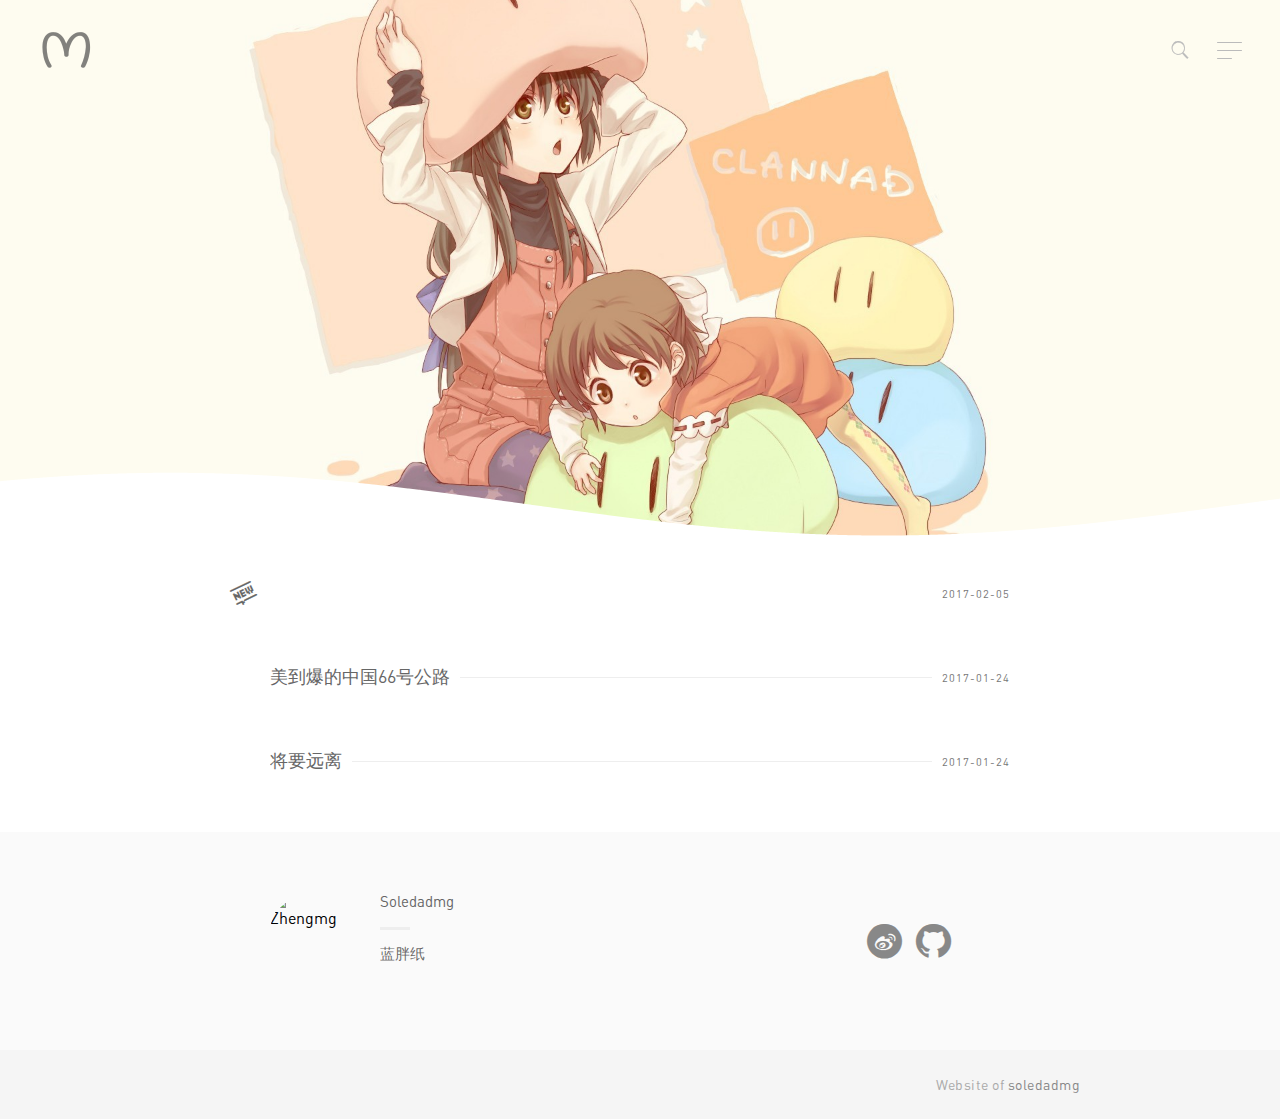
==== index.html @ 891004e0 "Site updated: 2017-02-05 13:37:43" ====
<!DOCTYPE html>
<html>
  <head>
    <meta charset="utf-8">
    
    <title>Soledadmg</title>
    <meta name="viewport" content="width=device-width, initial-scale=1, maximum-scale=1">
    
    
      <link rel="icon" href="/icon.png">
    

    <link rel="stylesheet" href="/css/style.css">

    <link rel="stylesheet" href="/js/google-code-prettify/tomorrow-night-eighties.min.css">

  </head>

  <body>

<header>
	<a id="logo" href="/" title="Soledadmg">
	<img src="/icon.png" alt="Soledadmg"></a>
	
	
		<!--搜索栏-->
		<i class="js-toggle-search iconfont icon-search"></i>


<form class="js-search search-form search-form--modal" method="get" action="http://gushi.li" role="search">
	<div class="search-form__inner">
		<div>
			<i class="iconfont icon-search"></i>
			<input class="text-input" placeholder="Enter Key..." type="search">
		</div>
	</div>
</form>
	

	
		<!--侧边导航栏-->
		<a id="nav-toggle" href="#"><span></span></a>

<nav>
	<div class="menu-top-container">
		<ul id="menu-top" class="menu">
			
				
				<li class="current-menu-item">
					<a href="http://weibo.com/soledadmg/" target="_blank">Weibo</a>
				</li>
			
				
				<li class="current-menu-item">
					<a href="https://soledadmg.github.io/" target="_blank">QQ:280721769</a>
				</li>
			
				
				<li class="current-menu-item">
					<a href="http://www.lcode.org/" target="_blank">清清</a>
				</li>
			
		</ul>
	</div>
</nav>
	

</header>
<div class="m-header ">
	<section id="hero1" class="hero">
		<div class="inner">
		</div>
	</section>
	
		<figure class="top-image" data-enable=true></figure>
	
</div>

<!--文章列表-->
<div class="wrapper">
  
    <ul class="posts-list mb+ js-posts">
      
                <!--<div class="type">
          <div class="mask">
            <i class="iconfont"></i>
          </div>
          </div>-->
        <li class="post">
          
            <i class="post-status iconfont icon-icon"></i>  
          
          <h2 class="no-background"  >
            <span><a href="/2017/02/05/秘密/"></a></span>
            <time class="post-time" datetime="2017-02-05T03:10:11.693Z" itemprop="datePublished">2017-02-05</time>
          </h2>
        </li>
      
                <!--<div class="type">
          <div class="mask">
            <i class="iconfont"></i>
          </div>
          </div>-->
        <li class="post">
          
          <h2 class="no-background"  >
            <span><a href="/2017/01/24/美到爆的中国66号公路/">美到爆的中国66号公路</a></span>
            <time class="post-time" datetime="2017-01-24T10:46:28.000Z" itemprop="datePublished">2017-01-24</time>
          </h2>
        </li>
      
                <!--<div class="type">
          <div class="mask">
            <i class="iconfont"></i>
          </div>
          </div>-->
        <li class="post">
          
          <h2 class="no-background"  >
            <span><a href="/2017/01/24/将要远离/">将要远离</a></span>
            <time class="post-time" datetime="2017-01-24T08:49:28.000Z" itemprop="datePublished">2017-01-24</time>
          </h2>
        </li>
      
    </ul>
    

  
</div>





<div class="fat-footer">
	<div class="wrapper">
		<div class="layout layout--center">
			<div class="layout__item palm-mb">
				<div class="media">
					<img class="headimg" src='http://tva2.sinaimg.cn/crop.0.0.180.180.180/6e9a42e9jw1e8qgp5bmzyj2050050aa8.jpg' alt='Zhengmg'>
					<div class="media__body">
						<h4>Soledadmg</h4>
						<p class='site-description'>蓝胖纸</p>
					</div>
				</div>
				<div class="author-contact">
					<ul>
						
							
							<li>
				        		<a href="http://weibo.com/soledadmg/" target="_blank">
				        			
				        				<i class="iconfont icon-weibo"></i>
				        			
				        		</a>
				        	</li>
						
							
							<li>
				        		<a href="https://github.com/soledadmg" target="_blank">
				        			
				        				<i class="iconfont icon-github"></i>
				        			
				        		</a>
				        	</li>
						
					</ul>
				</div>
			</div>
		</div>
	</div>
</div>

<footer class="footer" role="contentinfo">
	<div class="wrapper wrapper--wide split split--responsive">
	Website of <a href="https://soledadmg.github.io" target="_blank">soledadmg</a>
	</div>
</footer>

	<!-－这里导入了 lib.js 里面涵盖了 jQuery 等框架 所以注释掉-->
	<!--<script src="http://lib.sinaapp.com/js/jquery/2.0/jquery.min.js"></script>-->
	<script src="/js/lib.js"></script>
	<script src="/js/google-code-prettify/prettify.js"></script>
	<script src="/js/module.js"></script>
	<script src="/js/script.js"></script>
	<script type='text/javascript'>
		//代码高亮
		$(document).ready(function(){
	 		$('pre').addClass('prettyprint linenums').attr('style', 'overflow:auto;');
   			prettyPrint();
		});
	</script>
	</body>
</html>
---- css/style.css ----
@font-face {
  font-family: "din";
  src: url("fonts/din.otf") format("opentype");
  font-weight: normal;
}
@font-face {
  font-family: iconfont;
  src: url("fonts/iconfont/iconfont.eot?t=1476587789");
  src: url("fonts/iconfont/iconfont.eot?t=1476587789#iefix") format('embedded-opentype'), url("fonts/iconfont/iconfont.woff?t=1476587789") format('woff'), url("fonts/iconfont/iconfont.ttf?t=1476587789") format('truetype'), url("fonts/iconfont/iconfont.svg?t=1476587789#iconfont") format('svg');
}
.iconfont {
  font-family: iconfont !important;
  font-size: 16px;
  font-style: normal;
  -webkit-font-smoothing: antialiased;
  -webkit-text-stroke-width: 0.2px;
  -moz-osx-font-smoothing: grayscale;
}
.icon-twitter:before {
  content: "\e600";
}
.icon-github:before {
  content: "\ee2c";
}
.icon-next:before {
  content: "\e619";
}
.icon-douban:before {
  content: "\e680";
}
.icon-icon:before {
  content: "\e610";
}
.icon-search:before {
  content: "\348d";
}
.icon-weixin:before {
  content: "\e60d";
}
.icon-weibo:before {
  content: "\e647";
}
.icon-zhihu:before {
  content: "\e63f";
}
* {
  margin: 0;
  padding: 0;
}
html,
body {
  height: 100%;
  width: 100%;
}
html {
  -webkit-box-sizing: border-box;
  -moz-box-sizing: border-box;
  box-sizing: border-box;
}
*,
*:before,
*:after {
  -webkit-box-sizing: inherit;
  -moz-box-sizing: inherit;
  box-sizing: inherit;
}
html {
  box-sizing: border-box;
  -webkit-box-sizing: border-box;
  -moz-box-sizing: border-box;
}
body {
  font-family: din, 'Hiragino Sans GB', 'Microsoft Yahei', Arial, sans-serif;
  font-size: 16px;
  background-color: #fff;
}
h1,
h2,
h3,
h4,
h5,
h6 {
  color: #666;
  font-weight: 300;
}
h1,
h2,
h3,
h4,
h5,
h6,
ul,
ol,
dl,
blockquote,
p,
address,
table,
fieldset,
figure,
pre {
  margin-bottom: 30px;
  margin-bottom: 1.875rem;
}
ol,
li {
  list-style: none;
}
a {
  color: #666;
  text-decoration: none;
}
abbr[title],
dfn[title] {
  cursor: help;
}
u,
ins {
  text-decoration: none;
}
ins {
  border-bottom: 1px solid;
}
@media screen and (max-width: 719px) {
  .p-header .p-image {
    padding-bottom: 73.4375%;
  }
}
.p-header {
  position: relative;
  display: block;
  width: 100%;
}
.p-header .p-image {
  display: block;
  width: 100%;
  padding-bottom: 550px;
  background: center center/cover no-repea;
}
.p-header #wave-canvas {
  position: absolute;
  bottom: -1px;
  left: 0;
  width: 100%;
  height: 100%;
  z-index: 0;
  pointer-events: none;
}
header {
  display: block;
  position: fixed;
  padding: 1em 0;
  top: 0;
  left: 0;
  height: 100px;
  width: 100%;
  -webkit-transition: all 500ms ease-in-out;
  transition: all 500ms ease-in-out;
  z-index: 2;
}
header #logo img {
  text-indent: -9999px;
  display: block;
  background-size: contain;
  height: 100%;
  width: auto;
}
header #logo {
  margin: 0 0 0 2em;
  text-indent: -9999px;
  display: block;
  background-size: contain;
  height: 100%;
  width: 150px;
  opacity: 0.68;
}
header.scrolled {
  background: rgba(255,255,255,0.3);
  -webkit-box-shadow: 0 1px 2px 0 rgba(0,0,0,0.15);
  -moz-box-shadow: 0 1px 2px 0 rgba(0,0,0,0.15);
  box-shadow: 0 1px 2px 0 rgba(0,0,0,0.15);
  height: 60px;
}
header.scrolled #nav-toggle {
  position: absolute;
  top: 30px;
  -webkit-transform: translateY(-15px);
  transform: translateY(-15px);
}
@media screen and (max-width: 719px) {
  .m-header .top-image {
    width: 100.5%;
    padding-bottom: 73.4375%;
  }
  .m-header {
    width: 99.5%;
  }
}
@media screen and (max-width: 719px) {
  .hero {
    height: 100%;
  }
}
.m-header {
  position: relative;
  display: block;
  width: 100%;
}
.m-header .top-image {
  display: block;
  width: 100%;
  padding-bottom: 550px;
  background: center center/cover no-repeat;
}
.m-header #wave-canvas {
  position: absolute;
  bottom: -1px;
  left: 0;
  width: 100%;
  height: 100%;
  z-index: 0;
  pointer-events: none;
}
.hero {
  text-align: center;
  position: absolute;
  width: 100%;
  overflow: hidden;
}
header.scrolled .js-toggle-search {
  position: absolute;
  top: 33px;
  -webkit-transform: translateY(-15px);
  transform: translateY(-15px);
  -webkit-transition: all 500ms ease-in-out;
  transition: all 500ms ease-in-out;
}
.js-toggle-search {
  font-size: 20px;
  position: relative;
  color: #bbb;
  z-index: 4;
  position: absolute;
  top: 37px;
  right: 90px;
  -webkit-transition: all 500ms ease-in-out;
  transition: all 500ms ease-in-out;
}
.js-toggle-search:hover {
  cursor: pointer;
  color: #666;
}
.search-form--modal {
  -webkit-transition: visibility 0.25s ease, opacity 0.25s ease;
  -moz-transition: visibility 0.25s ease, opacity 0.25s ease;
  -ms-transition: visibility 0.25s ease, opacity 0.25s ease;
  -o-transition: visibility 0.25s ease, opacity 0.25s ease;
  transition: visibility 0.25s ease, opacity 0.25s ease;
  overflow: hidden;
  z-index: 1;
  position: fixed;
  top: 0;
  right: 0;
  left: 0;
  bottom: 0;
  background: #fff;
  visibility: hidden;
  opacity: 0;
}
.search-form--modal .search-form__inner {
  max-width: 640px;
  padding: 0 20px;
  margin: auto;
  text-align: left;
  position: absolute;
  width: 100%;
  left: 0;
  right: 0;
  height: 85px;
  top: 0;
  bottom: 0;
}
.search-form.is-visible {
  visibility: visible;
  opacity: 1;
}
.search-form div {
  position: relative;
}
.search-form div i {
  font-size: 32px;
  font-size: 2rem;
  line-height: 1;
  color: #ddd;
  position: absolute;
  bottom: 12px;
  margin-top: -16px;
  left: 16px;
}
.search-form input {
  font-size: 24px;
  font-size: 1.5rem;
  background: #f5f5f5;
  padding: 12px 24px 12px 64px;
  width: 100%;
  -webkit-box-sizing: border-box;
  -webkit-appearance: none;
  -moz-box-sizing: border-box;
  box-sizing: border-box;
}
.search-form input::-webkit-input-placeholder {
  color: #ddd;
}
.search-form input:-moz-placeholder {
  color: #ddd;
}
.search-form input::-moz-placeholder {
  color: #ddd;
}
.search-form input:-ms-input-placeholder {
  color: #ddd;
}
.text-input {
  font-size: 14px;
  font-size: 0.875rem;
  background: #f1f2f2;
  border: 1px solid #eee;
  color: #666;
  border-radius: 3px;
  padding: 10px 12px;
}
.text-input:focus {
  background: #fff;
  color: #5b5e5f;
  border-color: #4f94cb;
  outline: none;
  box-shadow: 0 0 3px rgba(95,140,196,0.25);
}
.text-input:disabled {
  color: #aaa;
}
.text-input--small {
  padding: 8px 12px;
}
#nav-toggle {
  padding: 15px 35px 16px 0;
  z-index: 10;
  display: block;
  top: 35px;
  right: 2em;
  -webkit-transition: all 500ms ease-in-out;
  transition: all 500ms ease-in-out;
  position: absolute;
}
#nav-toggle span,
#nav-toggle span:after,
#nav-toggle span:before {
  text-align: center;
  cursor: pointer;
  border-radius: 0;
  height: 1px;
  width: 25px;
  background: #bbb;
  position: absolute;
  display: block;
  content: '';
  border-radius: 2px;
  -webkit-transition: all 200ms ease-in-out;
  transition: all 200ms ease-in-out;
}
#nav-toggle span {
  left: 4px;
}
#nav-toggle span:before {
  top: -8px;
}
#nav-toggle span:after {
  bottom: -8px;
  width: 15px;
}
#nav-toggle:hover span,
#nav-toggle:hover span:after,
#nav-toggle:hover span:before {
  background: #999;
}
#nav-toggle.active span {
  background-color: transparent;
  background: #333;
}
#nav-toggle.active span:after,
#nav-toggle.active span:before {
  top: 0;
  background: #fff;
}
#nav-toggle.active span:before {
  -webkit-transform: rotate(45deg);
  transform: rotate(45deg);
}
#nav-toggle.active span:after {
  -webkit-transform: rotate(-45deg);
  transform: rotate(-45deg);
  width: 25px;
}
nav {
  -webkit-transition: all 200ms ease-out;
  transition: all 200ms ease-out;
  position: fixed;
  top: 0;
  height: 100%;
  width: 300px;
  background: #333;
  right: -300px;
  z-index: 9;
  padding: 6em 0 0;
  box-sizing: border-box;
}
nav li {
  list-style: none;
}
nav a {
  display: block;
  padding: 5px 0;
  text-decoration: none;
  color: #fff;
  margin-bottom: 1.5em;
  -webkit-transition: all 150ms ease-in-out;
  transition: all 150ms ease-in-out;
}
nav a:hover {
  color: #ccc;
}
nav.open {
  right: 0;
}
nav ul li.current-menu-item a:after {
  content: "";
  position: absolute;
  width: 8px;
  height: 8px;
  right: 50px;
  margin-top: 9px;
  background: #8cc9ad;
  border-radius: 50%;
}
nav ul li.current-menu-item>a {
  color: #8cc9ad;
}
nav .menu {
  padding: 0px 50px;
}
nav .menu li {
  list-style: none;
}
nav a {
  display: block;
  padding: 5px 0;
  text-decoration: none;
  color: #fff;
  margin-bottom: 1.5em;
  -webkit-transition: all 150ms ease-in-out;
  transition: all 150ms ease-in-out;
}
.wrapper {
  max-width: 800px;
  padding: 0 30px;
  margin-left: auto;
  margin-right: auto;
}
.wrapper--wide {
  max-width: 940px;
}
.mb\+ {
  margin-bottom: 60px !important;
}
.mb\+\+ {
  margin-bottom: 120px !important;
}
.posts-list.posts-list--small {
  font-size: 13px;
  font-size: 0.8125rem;
  line-height: 20px;
}
.posts-list h2 {
  font-size: 18px;
  font-size: 1.125rem;
  line-height: 24px;
  font-weight: normal;
  margin-bottom: 7px;
}
.posts-list a {
  color: inherit;
}
.posts-list > li {
  list-style: none;
  position: relative;
}
.posts-list > li ~ li {
  padding-top: 30px;
  margin-top: 30px;
}
.posts-list > li time {
  font-size: 11px;
  text-transform: uppercase;
  letter-spacing: 1px;
  color: #777;
}
.post-status {
  font-size: 28px;
  line-height: 1;
  float: left;
  margin-left: -40px;
  margin-top: 0px;
  color: #666;
}
.post-status.post-status--large {
  font-size: inherit;
  margin-left: -40px;
  margin-top: 10px;
  color: #ddd;
}
.post-status.fa-lock {
  color: #ccc;
}
h2.no-background {
  position: relative;
  overflow: hidden;
}
h2.no-background span {
  display: inline-block;
  vertical-align: baseline;
  zoom: 1;
  position: relative;
  padding: 0 10px 0 0;
}
h2.no-background span:after {
  content: '';
  display: block;
  width: 800px;
  position: absolute;
  top: 0.73em;
  border-top: 1px solid #eee;
}
h2.no-background span:after {
  left: 100%;
}
.post-time {
  max-width: 50%;
  font-size: 12px;
  font-weight: 400;
  line-height: 28px;
  color: #333;
  position: absolute;
  top: 0;
  right: 0;
  background-color: #fff;
  padding-left: 10px;
}
.mask {
  cursor: text;
  width: 50px;
  height: 50px;
  background: #f0f0f0;
  background-size: cover;
  background-position: center;
  position: relative;
  float: left;
  border-radius: 50%;
  margin: 0 10px 0 0;
}
.type i {
  position: absolute;
  border-radius: 50%;
  font-size: 25px;
  text-align: center;
  color: rgba(0,0,0,0.5);
  width: 50px;
  height: 50px;
  line-height: 50px;
  background: rgba(255,255,255,0.5);
}
.type i:hover {
  color: rgba(0,0,0,0.3);
}
.pagination {
  text-align: center;
  width: 150px;
  margin: 0 auto;
}
.pagination i {
  font-size: 40px;
}
@media screen and (max-width: 719px) {
  .fat-footer .yc {
    display: none;
  }
  #social-share {
    display: none;
  }
  .comments-list .children li {
    padding-left: 20px;
  }
  h2.no-background span {
    width: 140px;
    text-overflow: ellipsis;
    white-space: nowrap;
    overflow: hidden;
  }
}
@media screen and (max-width: 719px) {
  .fat-footer__social {
    text-align: center;
  }
  .post-status {
    font-size: 40px;
    margin-left: 5px;
    margin-top: -40px;
  }
  .linkpage ul li ul li {
    width: 100% !important;
  }
  .linkpage ul li ul li a {
    width: 100% !important;
    margin-left: 0px !important;
  }
  .chat_content .bub {
    width: 90% !important;
  }
  #social-share {
    float: none !important;
    margin: 0 auto !important;
  }
  .btn-slide {
    float: none !important;
    text-align: center;
    margin-top: 10px;
  }
}
article .post-title {
  font-size: 20px;
  font-weight: 400;
  margin-bottom: 20px;
  position: relative;
}
article .post-title:after {
  content: '';
  border-top: 1px solid #eee;
  width: 120px;
  position: absolute;
  left: 0;
  bottom: -20px;
}
article .post-title a {
  font-size: 32px;
  font-size: 2rem;
  line-height: 42px;
  font-weight: 300;
  color: #444;
  text-decoration: none;
}
article .post-title a:hover {
  text-decoration: none;
}
article .outer {
  zoom: 1;
}
article .outer :after {
  clear: both;
  content: '.';
  display: block;
  width: 0;
  height: 0;
  visibility: hidden;
}
article .post-author {
  height: 30px;
  margin-top: 10px;
}
article .post-author a {
  display: inline-block;
  float: right;
  text-decoration: none;
}
.mb {
  margin: 30px 0 !important;
}
article .post-body p {
  font-size: 15px;
  line-height: 27px;
  color: rgba(2,0,0,0.6);
}
article .post-body >:last-child {
  margin-bottom: 0;
}
article .post-body img {
  max-width: 100%;
  height: auto;
}
article .post-body p {
  margin-bottom: 30px;
}
article .post-body p + h1,
article .post-body p + h2,
article .post-body p + h3,
article .post-body p + h4,
article .post-body p + h5,
article .post-body p + h6 {
  margin-top: 40px;
  margin-bottom: 30px;
}
article .post-body h2 {
  font-size: 30px;
  font-size: 1.875rem;
  line-height: 40px;
}
article .post-body h2 {
  font-size: 27px;
  font-size: 1.6875rem;
  line-height: 37px;
}
article .post-body h3 {
  font-size: 20px;
  line-height: 34px;
  color: #aaa;
  display: table;
  white-space: nowrap;
  border-spacing: 20px 0;
}
article .post-body h3:before,
article .post-body h3:after {
  content: "";
  display: table-cell;
  width: 50%;
  background: -webkit-linear-gradient(#eee, #eee) repeat-x left center;
  background: -moz-linear-gradient(#eee, #eee) repeat-x left center;
  background: -ms-linear-gradient(#eee, #eee) repeat-x left center;
  background: linear-gradient(#eee, #eee) repeat-x left center;
  background-size: 1px 1px;
}
article .post-body h4 {
  font-size: 18px;
  font-size: 1.125rem;
  line-height: 28px;
}
article .post-body h5,
article .post-body h6 {
  text-transform: uppercase;
}
article .post-body ul,
article .post-body ol {
  font-size: 15px;
  padding: 5px 20px;
  list-style: none;
  border-radius: 3px;
}
article .post-body ul li,
article .post-body ol li {
  font-size: 15px;
  padding: 10px 0 10px 25px;
  list-style-type: none;
}
article .post-body ul li:before,
article .post-body ol li:before {
  float: left;
  vertical-align: middle;
  margin-right: 10px;
  margin-left: -25px;
  color: #ddd;
}
article .post-body ul li:before {
  color: #efefef;
  font-size: 11px;
  font-size: 0.6875rem;
  content: "\e60d";
  font-family: iconfont;
}
article .post-body ol {
  counter-reset: ol-counter;
}
article .post-body ol li:before {
  content: counter(ol-counter) ".";
  counter-increment: ol-counter;
}
article .post-body blockquote {
  font-size: 18px;
  font-size: 1rem;
  line-height: 36px;
  font-weight: 300;
  color: #aaa;
  padding-left: 55px;
  margin-bottom: 30px;
  position: relative;
}
article .post-body blockquote:last-child {
  margin-bottom: 0;
}
article .post-body blockquote:before {
  font-size: 60px;
  font-size: 3.5rem;
  content: '\201C';
  color: #ddd;
  font-family: Georgia, "Times New Roman", Times, serif;
  position: absolute;
  top: 15px;
  left: 10px;
}
article table {
  width: 100%;
  max-width: 65em;
  border: 1px solid #dedede;
  margin: 15px auto;
  border-collapse: collapse;
  empty-cells: show;
}
article table th,
article table td {
  height: 35px;
  border: 1px solid #dedede;
  padding: 0 10px;
}
article table th {
  font-weight: bold;
  text-align: center !important;
  background: rgba(158,188,226,0.2);
  white-space: nowrap;
}
article table tbody tr:nth-child(2n) {
  background: rgba(158,188,226,0.12);
}
article table td:nth-child(1) {
  white-space: nowrap;
}
article table tr:hover {
  background: #efefef;
}
article .table-area {
  overflow: auto;
}
.meta,
.post-date {
  font-size: 13px;
  color: #ccc;
  text-transform: uppercase;
  margin-bottom: 30px;
}
.meta time,
.post-date time {
  letter-spacing: 1px;
}
.meta a,
.post-date a {
  margin-right: 5px;
  color: #ccc;
}
#bigTriangleColor {
  display: block;
  background: #fafafa;
}
#bigTriangleColor path {
  fill: #fff;
  stroke: #fff;
}
svg:not(:root) {
  overflow: hidden;
}
#social-share {
  width: 50px;
  float: right;
  cursor: pointer;
}
#social-share i {
  margin-right: 5px;
}
#social ul {
  text-align: center;
  margin: 0 auto;
  width: 100%;
  height: 60px;
  background-color: #fafafa;
}
#social ul li i {
  font-size: 25px;
  line-height: 63px;
  text-align: center;
  color: #888;
  cursor: pointer;
}
#social ul li {
  display: inline-table;
  width: 70px;
}
a[data-tooltip] {
  position: relative;
}
a[data-tooltip]::before,
a[data-tooltip]::after {
  position: absolute;
  display: none;
  opacity: 0.85;
}
a[data-tooltip]::before {
  content: attr(data-tooltip);
  background: rgba(0,0,0,0.8);
  color: #fff;
  font-size: 14px;
  padding: 5px 10px;
  border-radius: 3px;
  white-space: nowrap;
  text-decoration: none;
}
a[data-tooltip]::after {
  width: 0;
  height: 0;
  border: 6px solid transparent;
  content: '';
}
a[data-tooltip]:hover::before,
a[data-tooltip]:hover::after {
  display: block;
}
a[data-tooltip][data-placement="top"]::before {
  bottom: 100%;
  left: -16px;
  margin-bottom: 16px;
}
a[data-tooltip][data-placement="top"]::after {
  border-top-color: rgba(0,0,0,0.8);
  border-bottom: none;
  bottom: 100%;
  left: 7px;
  margin-bottom: 10px;
}
@media screen and (max-width: 719px) {
  .palm-m {
    margin: 30px !important;
  }
  .palm-mt {
    margin-top: 30px !important;
  }
  .palm-mr {
    margin-right: 30px !important;
  }
  .palm-mb {
    margin-bottom: 30px !important;
  }
  .palm-ml {
    margin-left: 30px !important;
  }
  .palm-mh {
    margin-right: 30px !important;
    margin-left: 30px !important;
  }
  .palm-mv {
    margin-top: 30px !important;
    margin-bottom: 30px !important;
  }
}
@media screen and (min-width: 720px) and (max-width: 1023px) {
  .lap-m {
    margin: 30px !important;
  }
  .lap-mt {
    margin-top: 30px !important;
  }
  .lap-mr {
    margin-right: 30px !important;
  }
  .lap-mb {
    margin-bottom: 30px !important;
  }
  .lap-ml {
    margin-left: 30px !important;
  }
  .lap-mh {
    margin-right: 30px !important;
    margin-left: 30px !important;
  }
  .lap-mv {
    margin-top: 30px !important;
    margin-bottom: 30px !important;
  }
}
@media screen and (min-width: 720px) {
  .lap-and-up-m {
    margin: 30px !important;
  }
  .lap-and-up-mt {
    margin-top: 30px !important;
  }
  .lap-and-up-mr {
    margin-right: 30px !important;
  }
  .lap-and-up-mb {
    margin-bottom: 30px !important;
  }
  .lap-and-up-ml {
    margin-left: 30px !important;
  }
  .lap-and-up-mh {
    margin-right: 30px !important;
    margin-left: 30px !important;
  }
  .lap-and-up-mv {
    margin-top: 30px !important;
    margin-bottom: 30px !important;
  }
}
@media screen and (max-width: 1023px) {
  .portable-m {
    margin: 30px !important;
  }
  .portable-mt {
    margin-top: 30px !important;
  }
  .portable-mr {
    margin-right: 30px !important;
  }
  .portable-mb {
    margin-bottom: 30px !important;
  }
  .portable-ml {
    margin-left: 30px !important;
  }
  .portable-mh {
    margin-right: 30px !important;
    margin-left: 30px !important;
  }
  .portable-mv {
    margin-top: 30px !important;
    margin-bottom: 30px !important;
  }
}
@media screen and (min-width: 1024px) {
  .desk-m {
    margin: 30px !important;
  }
  .desk-mt {
    margin-top: 30px !important;
  }
  .desk-mr {
    margin-right: 30px !important;
  }
  .desk-mb {
    margin-bottom: 30px !important;
  }
  .desk-ml {
    margin-left: 30px !important;
  }
  .desk-mh {
    margin-right: 30px !important;
    margin-left: 30px !important;
  }
  .desk-mv {
    margin-top: 30px !important;
    margin-bottom: 30px !important;
  }
}
.fat-footer {
  background: #fafafa;
  padding-bottom: 60px;
  padding-top: 60px;
}
.fat-footer h4 {
  font-size: 15px;
  font-weight: normal;
  position: relative;
  margin-bottom: 30px;
}
.fat-footer h4:after {
  content: '';
  border-top: 3px solid #eee;
  width: 30px;
  position: absolute;
  bottom: -20px;
  left: 0;
}
.layout {
  list-style: none;
  margin: 0;
  padding: 0;
  margin-left: -20px;
}
.layout__item {
  display: inline-block;
  padding-left: 20px;
  vertical-align: top;
  width: 100%;
}
.layout__item>.media {
  width: 80%;
}
.layout--force .layout__item {
  float: left;
}
.media {
  display: block;
}
.media__img {
  float: left;
  margin-right: 30px;
}
.media__img > img {
  display: block;
}
.media__body {
  width: 60%;
  overflow: hidden;
  display: block;
}
.media__body,
.media__body >:last-child {
  margin-bottom: 0;
}
.media--small > .media__img {
  margin-right: 15px;
}
.clearfix:after,
.box:after,
.media:after,
.split:after,
.layout--force:after {
  content: "";
  display: table;
  clear: both;
}
.media__body {
  width: 60%;
  overflow: hidden;
  display: block;
}
.media__body,
.media__body >:last-child {
  margin-bottom: 0;
}
.headimg {
  width: 80px;
  height: 80px;
  float: left;
  border-radius: 50%;
  margin-right: 30px;
}
.site-description {
  font-size: 15px;
  line-height: 27px;
  color: rgba(2,0,0,0.6);
}
.author-contact {
  width: 20%;
  display: inline-block;
  float: right;
  margin-top: -50px;
}
.author-contact ul {
  list-style: none;
}
.author-contact ul li {
  display: inline-block;
}
.author-contact ul li i {
  font-size: 35px;
  color: #888;
  margin: 0 5px;
}
@media screen and (min-width: 720px) {
  .footer {
    bottom: 0;
    right: 0;
    left: 0;
  }
}
@media screen and (max-width: 719px) {
  .split--responsive {
    text-align: center;
  }
  .split--responsive .split__title {
    display: block;
    text-align: center;
    margin-bottom: 12px;
    float: none;
  }
}
@media screen and (max-width: 1023px) {
  .split--responsive-portable {
    text-align: center;
  }
  .split--responsive-portable .split__title {
    display: block;
    text-align: center;
    margin-bottom: 12px;
    float: none;
  }
}
.footer {
  font-size: 14px;
  font-size: 0.875rem;
  letter-spacing: 0.5px;
  background: #f5f5f5;
  color: #aaa;
  padding: 26px 0;
}
.footer a {
  color: #888;
}
.split {
  text-align: right;
}
footer .wrapper {
  max-width: 800px;
  padding: 0 30px;
  margin-left: auto;
  margin-right: auto;
}
footer .wrapper--wide {
  max-width: 940px;
}
---- js/google-code-prettify/tomorrow-night-eighties.min.css ----
/*! Color themes for Google Code Prettify | MIT License | github.com/jmblog/color-themes-for-google-code-prettify */
.prettyprint{background:#2d2d2d;font-family:Menlo,Bitstream Vera Sans Mono,DejaVu Sans Mono,Monaco,Consolas,monospace;border:0!important}.pln{color:#ccc}ol.linenums{margin-top:0;margin-bottom:0;color:#999}li.L0,li.L1,li.L2,li.L3,li.L4,li.L5,li.L6,li.L7,li.L8,li.L9{padding-left:1em;background-color:#2d2d2d;list-style-type:decimal}@media screen{.str{color:#9c9}.kwd{color:#c9c}.com{color:#999}.typ{color:#69c}.lit{color:#f99157}.pun{color:#ccc}.opn{color:#ccc}.clo{color:#ccc}.tag{color:#f2777a}.atn{color:#f99157}.atv{color:#6cc}.dec{color:#f99157}.var{color:#f2777a}.fun{color:#69c}}
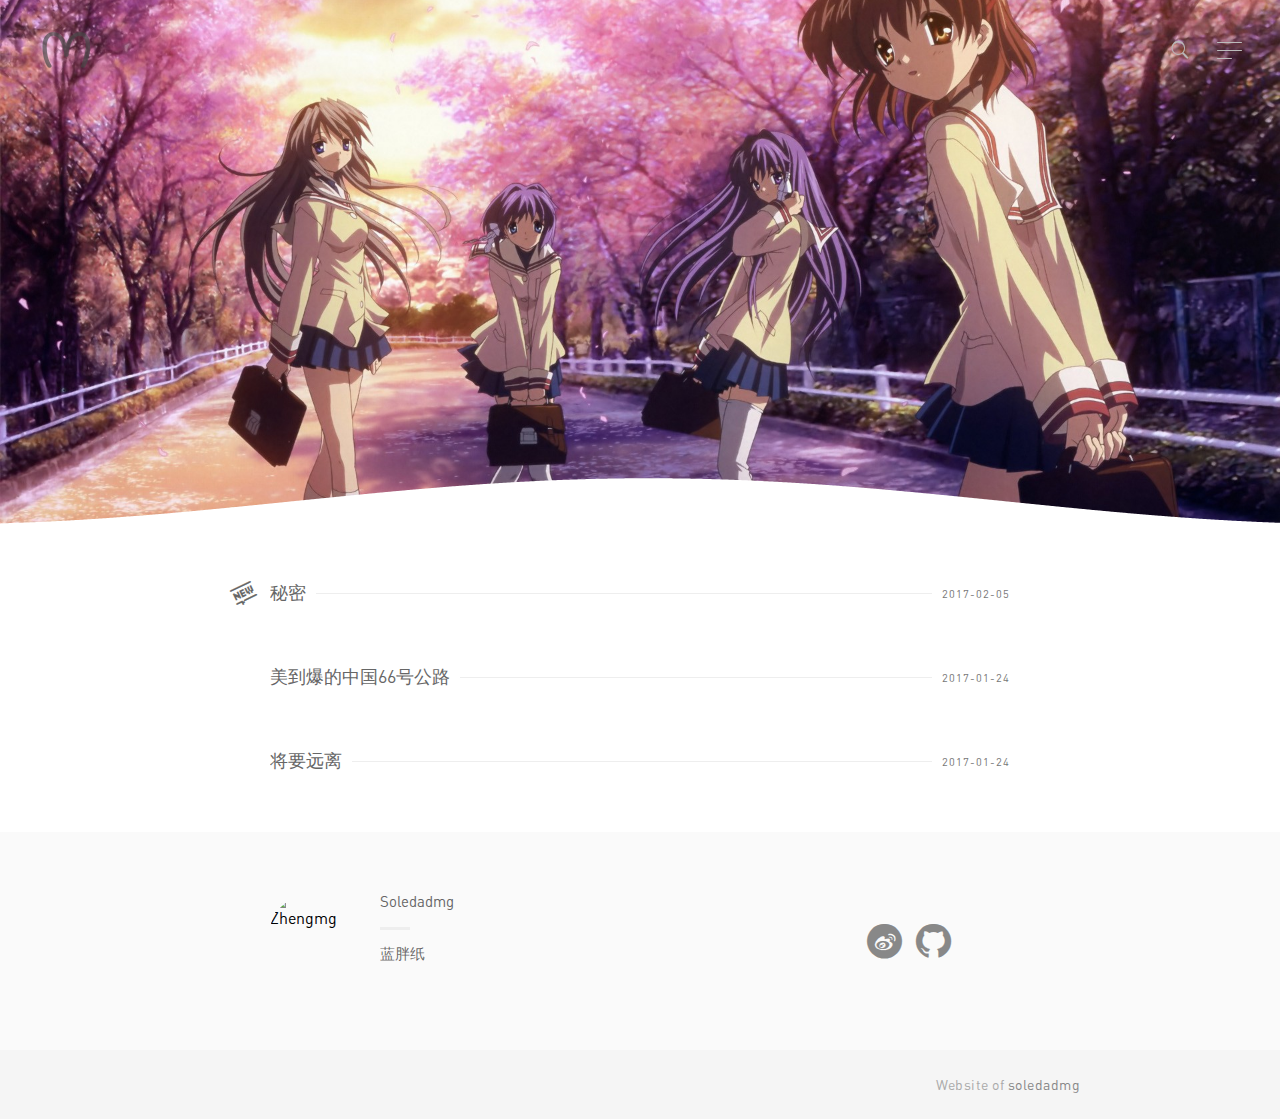
==== commit 269f1a5c: "Site updated: 2017-02-05 13:47:57" ====
--- a/index.html
+++ b/index.html
@@ -91,8 +91,8 @@
             <i class="post-status iconfont icon-icon"></i>  
           
           <h2 class="no-background"  >
-            <span><a href="/2017/02/05/秘密/"></a></span>
-            <time class="post-time" datetime="2017-02-05T03:10:11.693Z" itemprop="datePublished">2017-02-05</time>
+            <span><a href="/2017/02/05/秘密/">秘密</a></span>
+            <time class="post-time" datetime="2017-02-05T04:12:12.000Z" itemprop="datePublished">2017-02-05</time>
           </h2>
         </li>
       
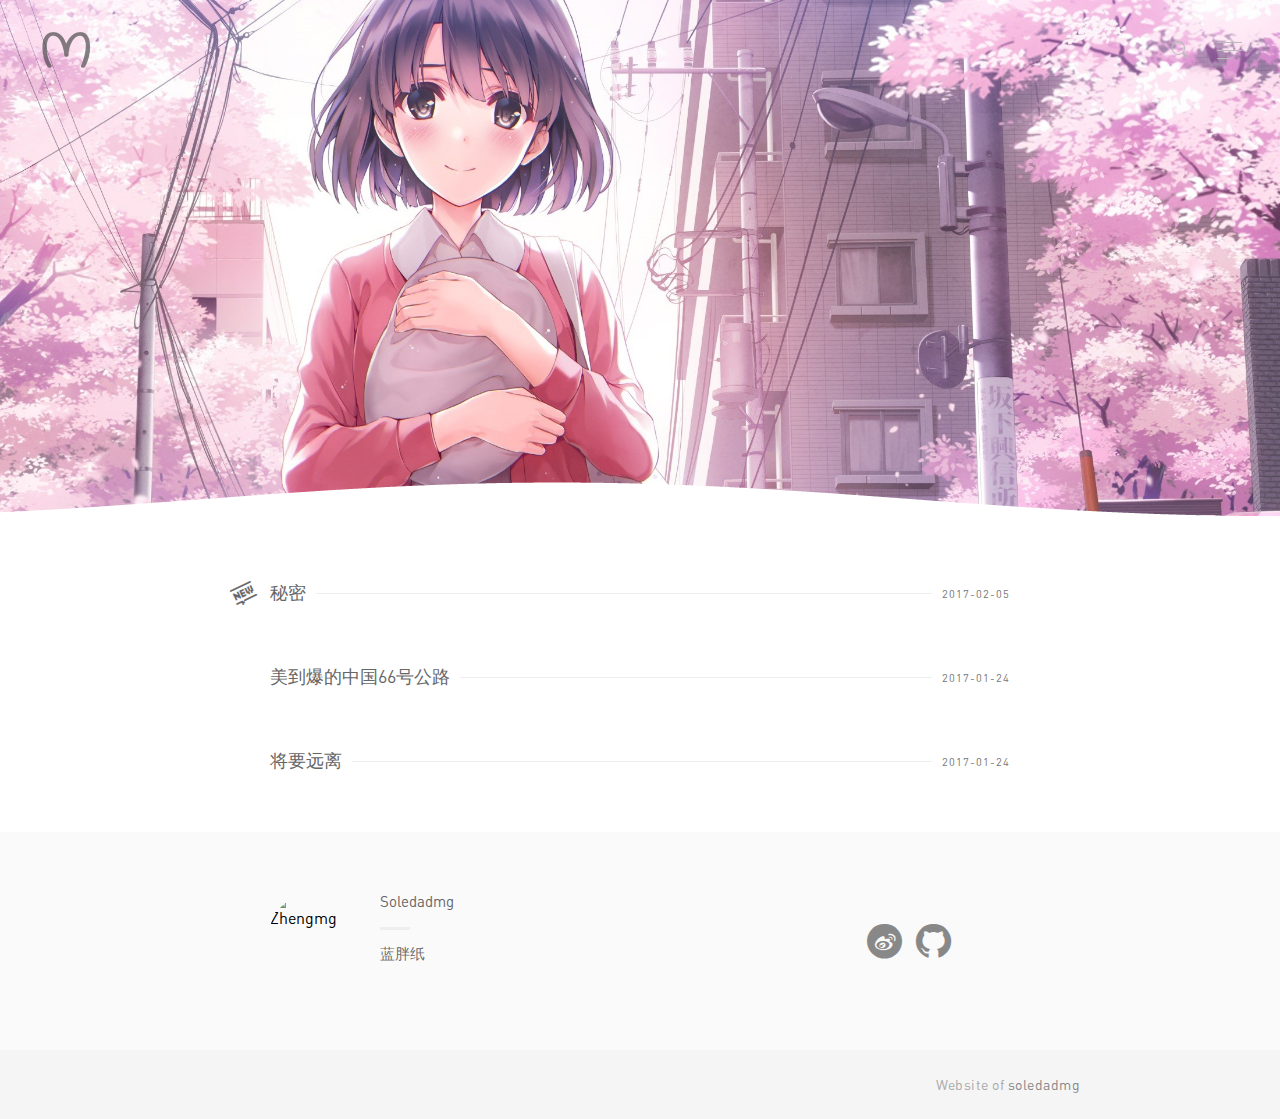
==== commit 0a4f15c0: "Site updated: 2017-02-05 15:18:53" ====
--- a/index.html
+++ b/index.html
@@ -44,6 +44,11 @@
 <nav>
 	<div class="menu-top-container">
 		<ul id="menu-top" class="menu">
+			
+				
+				<li class="current-menu-item">
+					<a href="undefined" target="">undefined</a>
+				</li>
 			
 				
 				<li class="current-menu-item">
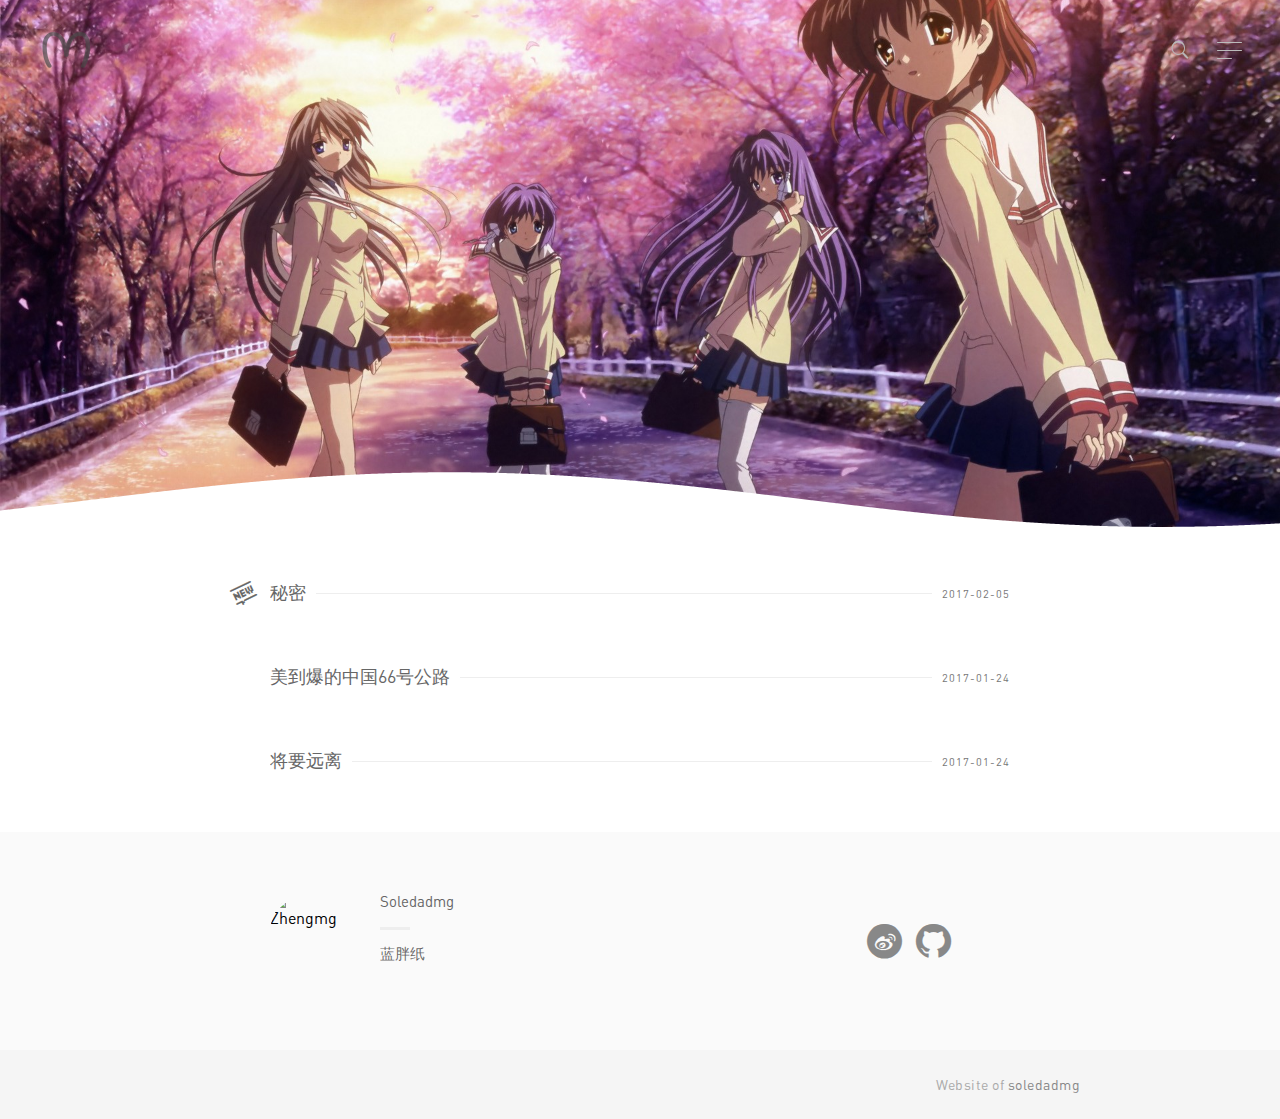
==== commit 2ce188c8: "Site updated: 2017-02-05 15:43:56" ====
--- a/index.html
+++ b/index.html
@@ -47,7 +47,7 @@
 			
 				
 				<li class="current-menu-item">
-					<a href="undefined" target="">undefined</a>
+					<a href="undefined" target="_blank">分类</a>
 				</li>
 			
 				
@@ -57,7 +57,7 @@
 			
 				
 				<li class="current-menu-item">
-					<a href="https://soledadmg.github.io/" target="_blank">QQ:280721769</a>
+					<a href="undefined" target="_blank">QQ:280721769</a>
 				</li>
 			
 				
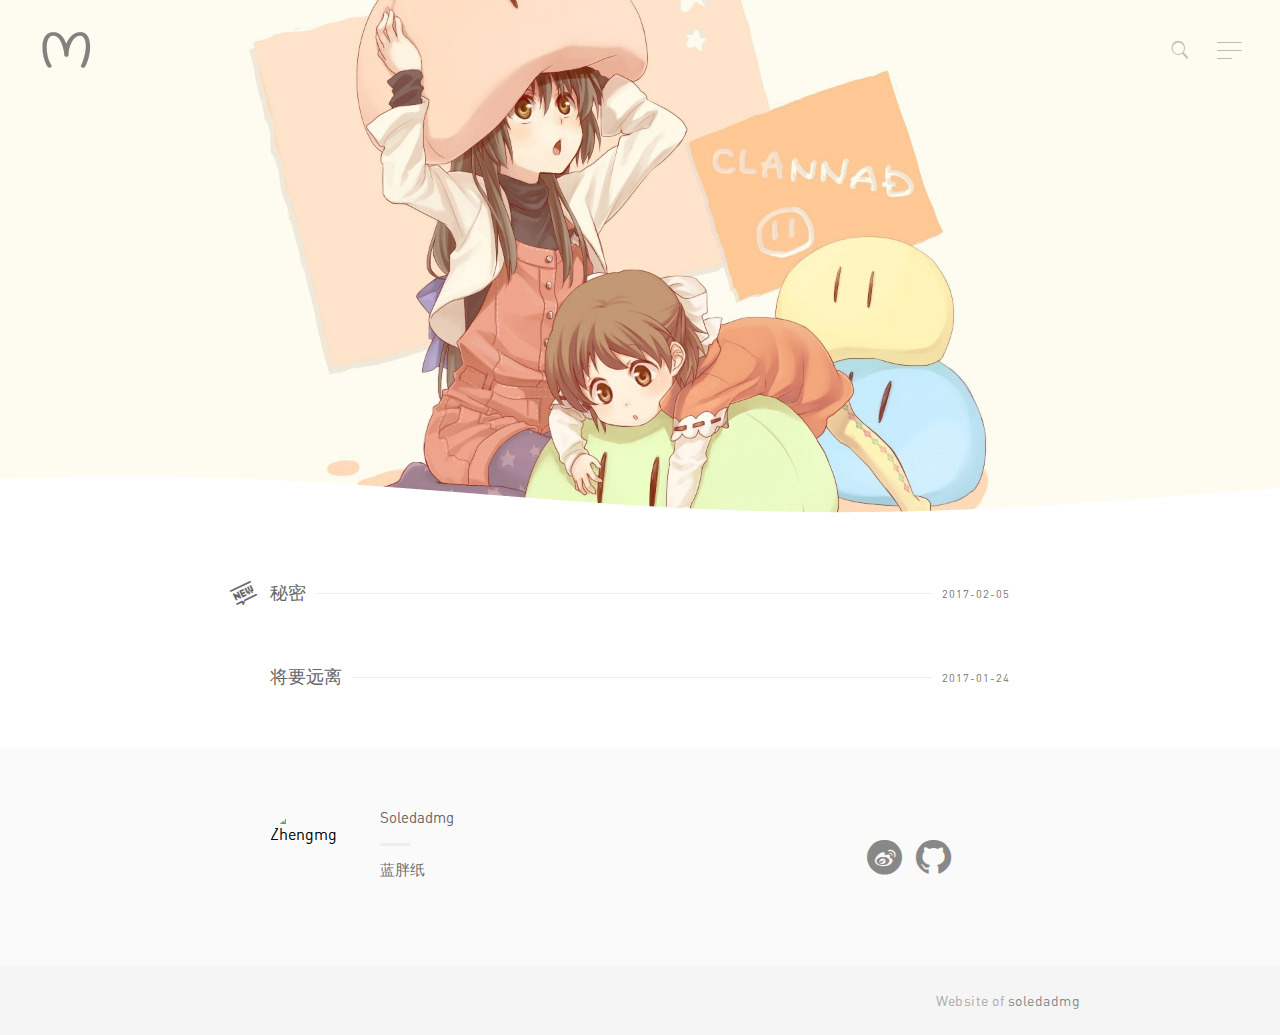
==== commit 66eed896: "Site updated: 2017-02-05 16:23:12" ====
--- a/index.html
+++ b/index.html
@@ -109,19 +109,6 @@
         <li class="post">
           
           <h2 class="no-background"  >
-            <span><a href="/2017/01/24/美到爆的中国66号公路/">美到爆的中国66号公路</a></span>
-            <time class="post-time" datetime="2017-01-24T10:46:28.000Z" itemprop="datePublished">2017-01-24</time>
-          </h2>
-        </li>
-      
-                <!--<div class="type">
-          <div class="mask">
-            <i class="iconfont"></i>
-          </div>
-          </div>-->
-        <li class="post">
-          
-          <h2 class="no-background"  >
             <span><a href="/2017/01/24/将要远离/">将要远离</a></span>
             <time class="post-time" datetime="2017-01-24T08:49:28.000Z" itemprop="datePublished">2017-01-24</time>
           </h2>
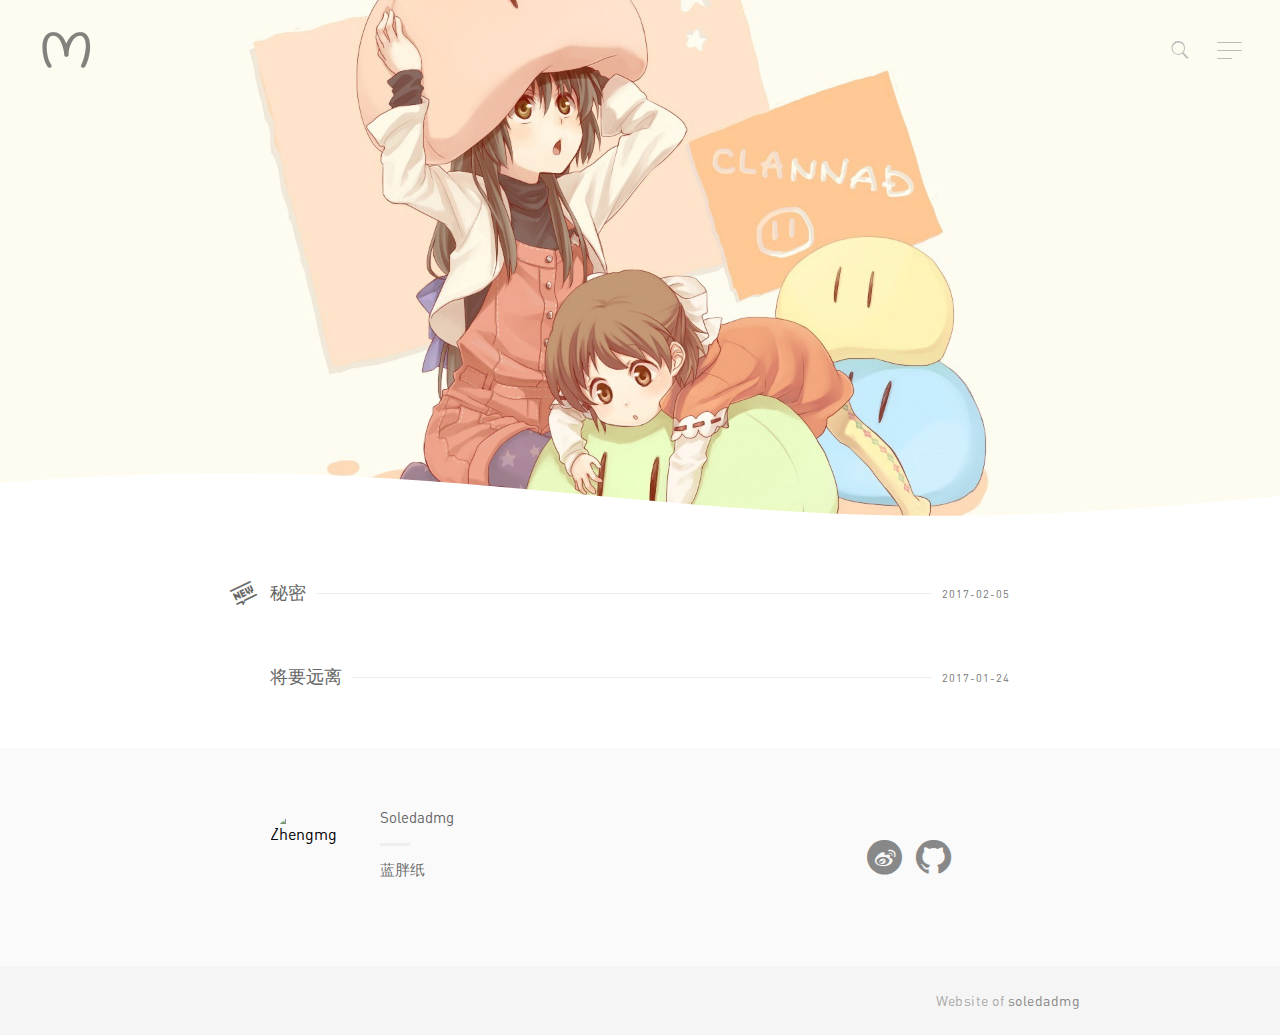
==== commit 5d722b34: "Site updated: 2017-02-05 16:53:08" ====
--- a/index.html
+++ b/index.html
@@ -44,11 +44,6 @@
 <nav>
 	<div class="menu-top-container">
 		<ul id="menu-top" class="menu">
-			
-				
-				<li class="current-menu-item">
-					<a href="undefined" target="_blank">分类</a>
-				</li>
 			
 				
 				<li class="current-menu-item">
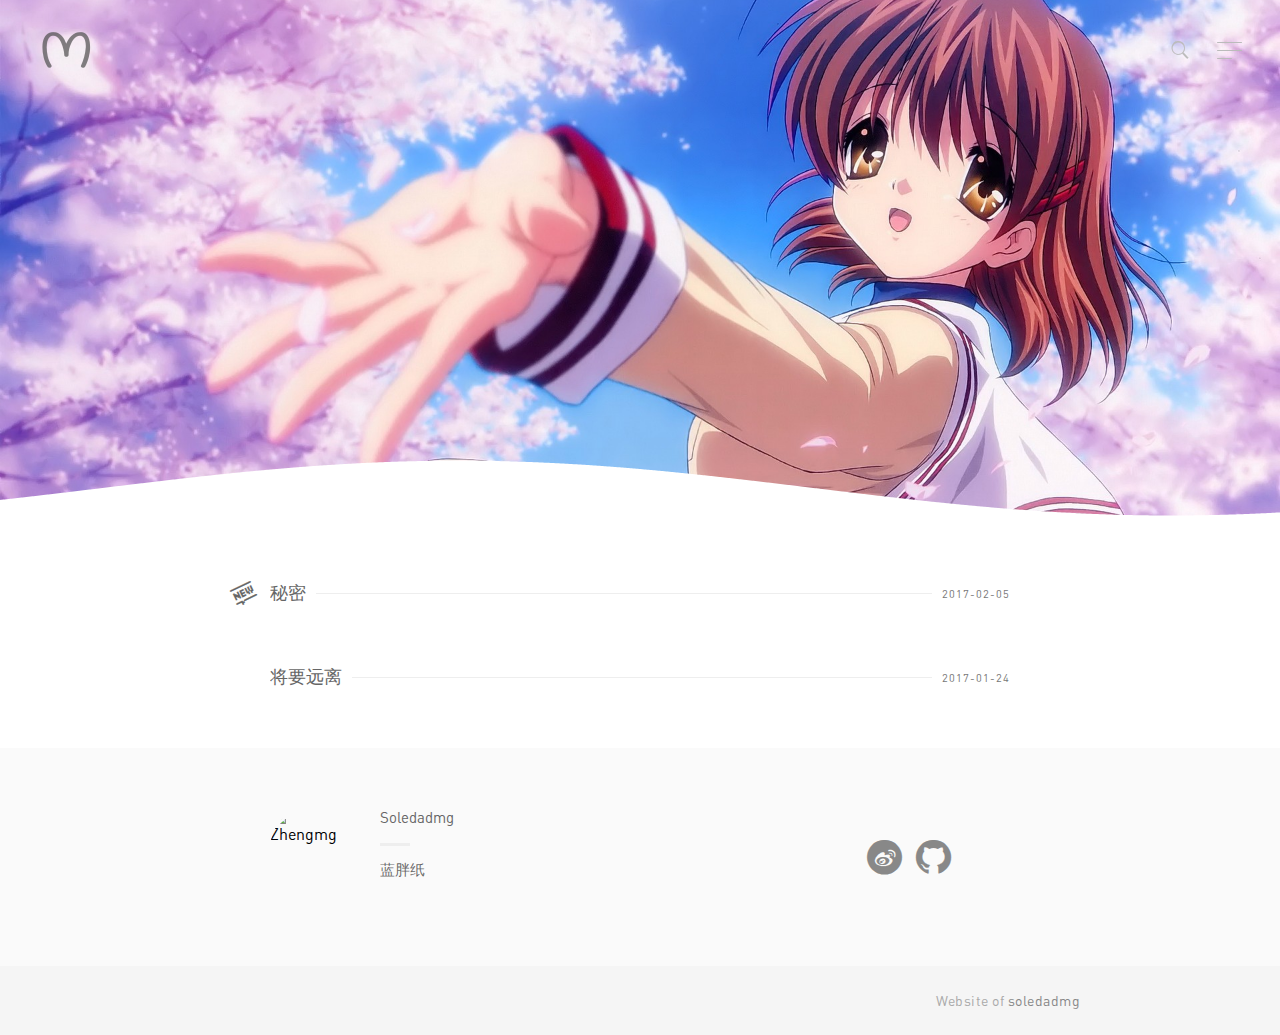
==== commit 922a4e61: "Site updated: 2017-02-05 16:55:10" ====
--- a/index.html
+++ b/index.html
@@ -44,16 +44,6 @@
 <nav>
 	<div class="menu-top-container">
 		<ul id="menu-top" class="menu">
-			
-				
-				<li class="current-menu-item">
-					<a href="http://weibo.com/soledadmg/" target="_blank">Weibo</a>
-				</li>
-			
-				
-				<li class="current-menu-item">
-					<a href="undefined" target="_blank">QQ:280721769</a>
-				</li>
 			
 				
 				<li class="current-menu-item">
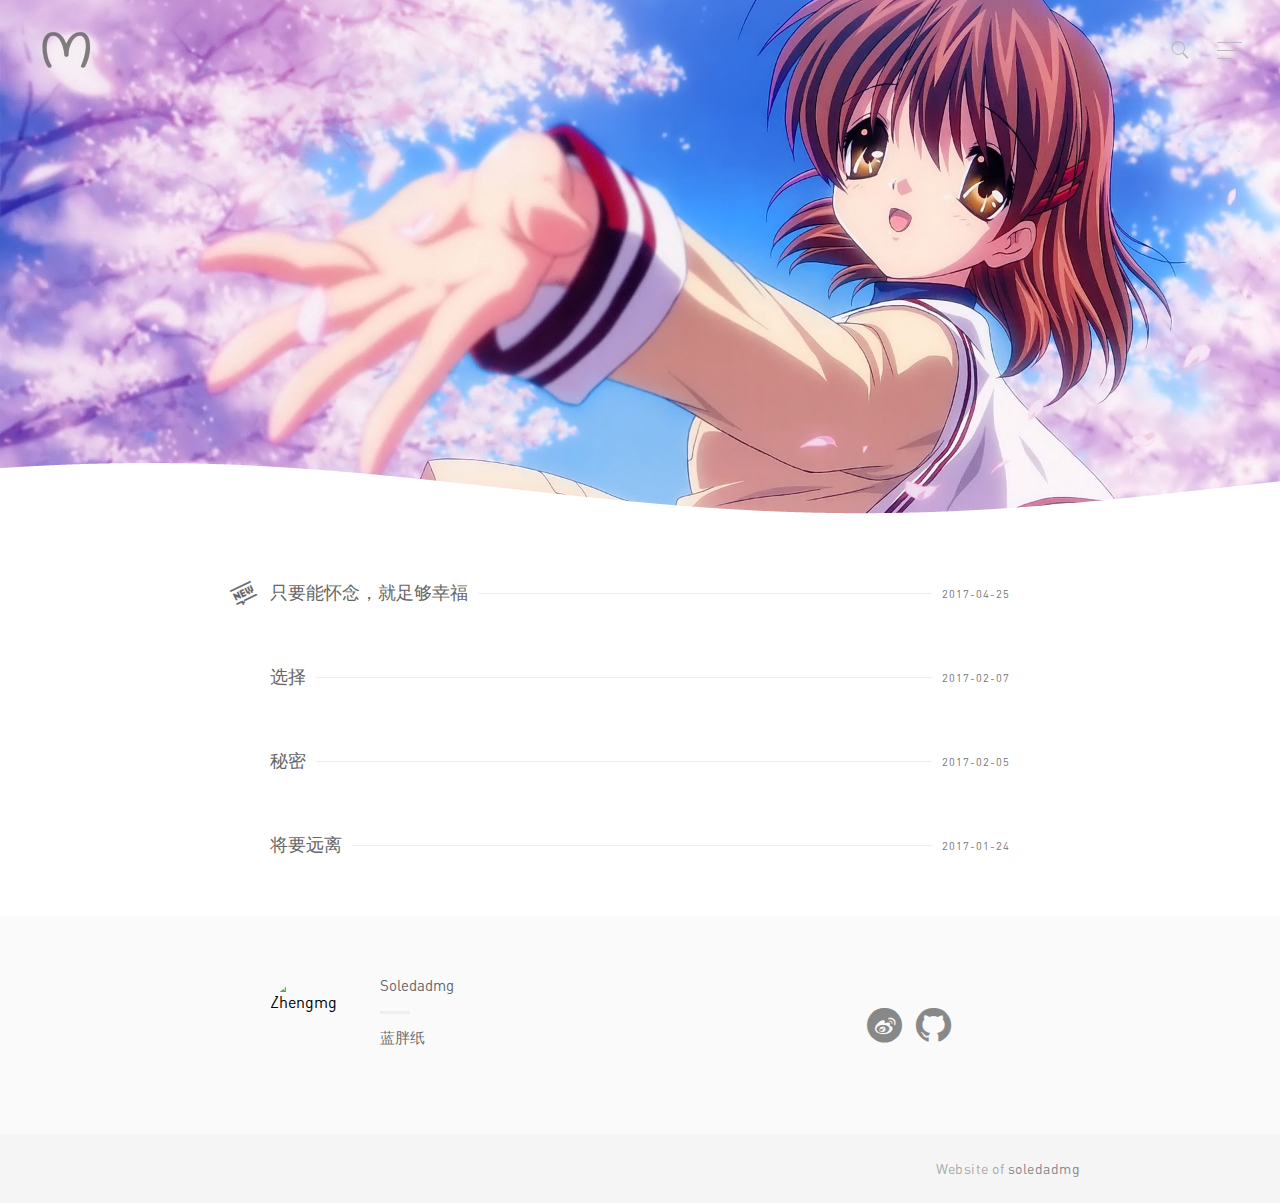
==== commit 6a997322: "Site updated: 2017-04-25 11:20:38" ====
--- a/index.html
+++ b/index.html
@@ -79,6 +79,32 @@
         <li class="post">
           
             <i class="post-status iconfont icon-icon"></i>  
+          
+          <h2 class="no-background"  >
+            <span><a href="/2017/04/25/只要能怀念，就足够幸福/">只要能怀念，就足够幸福</a></span>
+            <time class="post-time" datetime="2017-04-25T03:11:11.000Z" itemprop="datePublished">2017-04-25</time>
+          </h2>
+        </li>
+      
+                <!--<div class="type">
+          <div class="mask">
+            <i class="iconfont"></i>
+          </div>
+          </div>-->
+        <li class="post">
+          
+          <h2 class="no-background"  >
+            <span><a href="/2017/02/07/选择/">选择</a></span>
+            <time class="post-time" datetime="2017-02-07T08:06:47.000Z" itemprop="datePublished">2017-02-07</time>
+          </h2>
+        </li>
+      
+                <!--<div class="type">
+          <div class="mask">
+            <i class="iconfont"></i>
+          </div>
+          </div>-->
+        <li class="post">
           
           <h2 class="no-background"  >
             <span><a href="/2017/02/05/秘密/">秘密</a></span>
